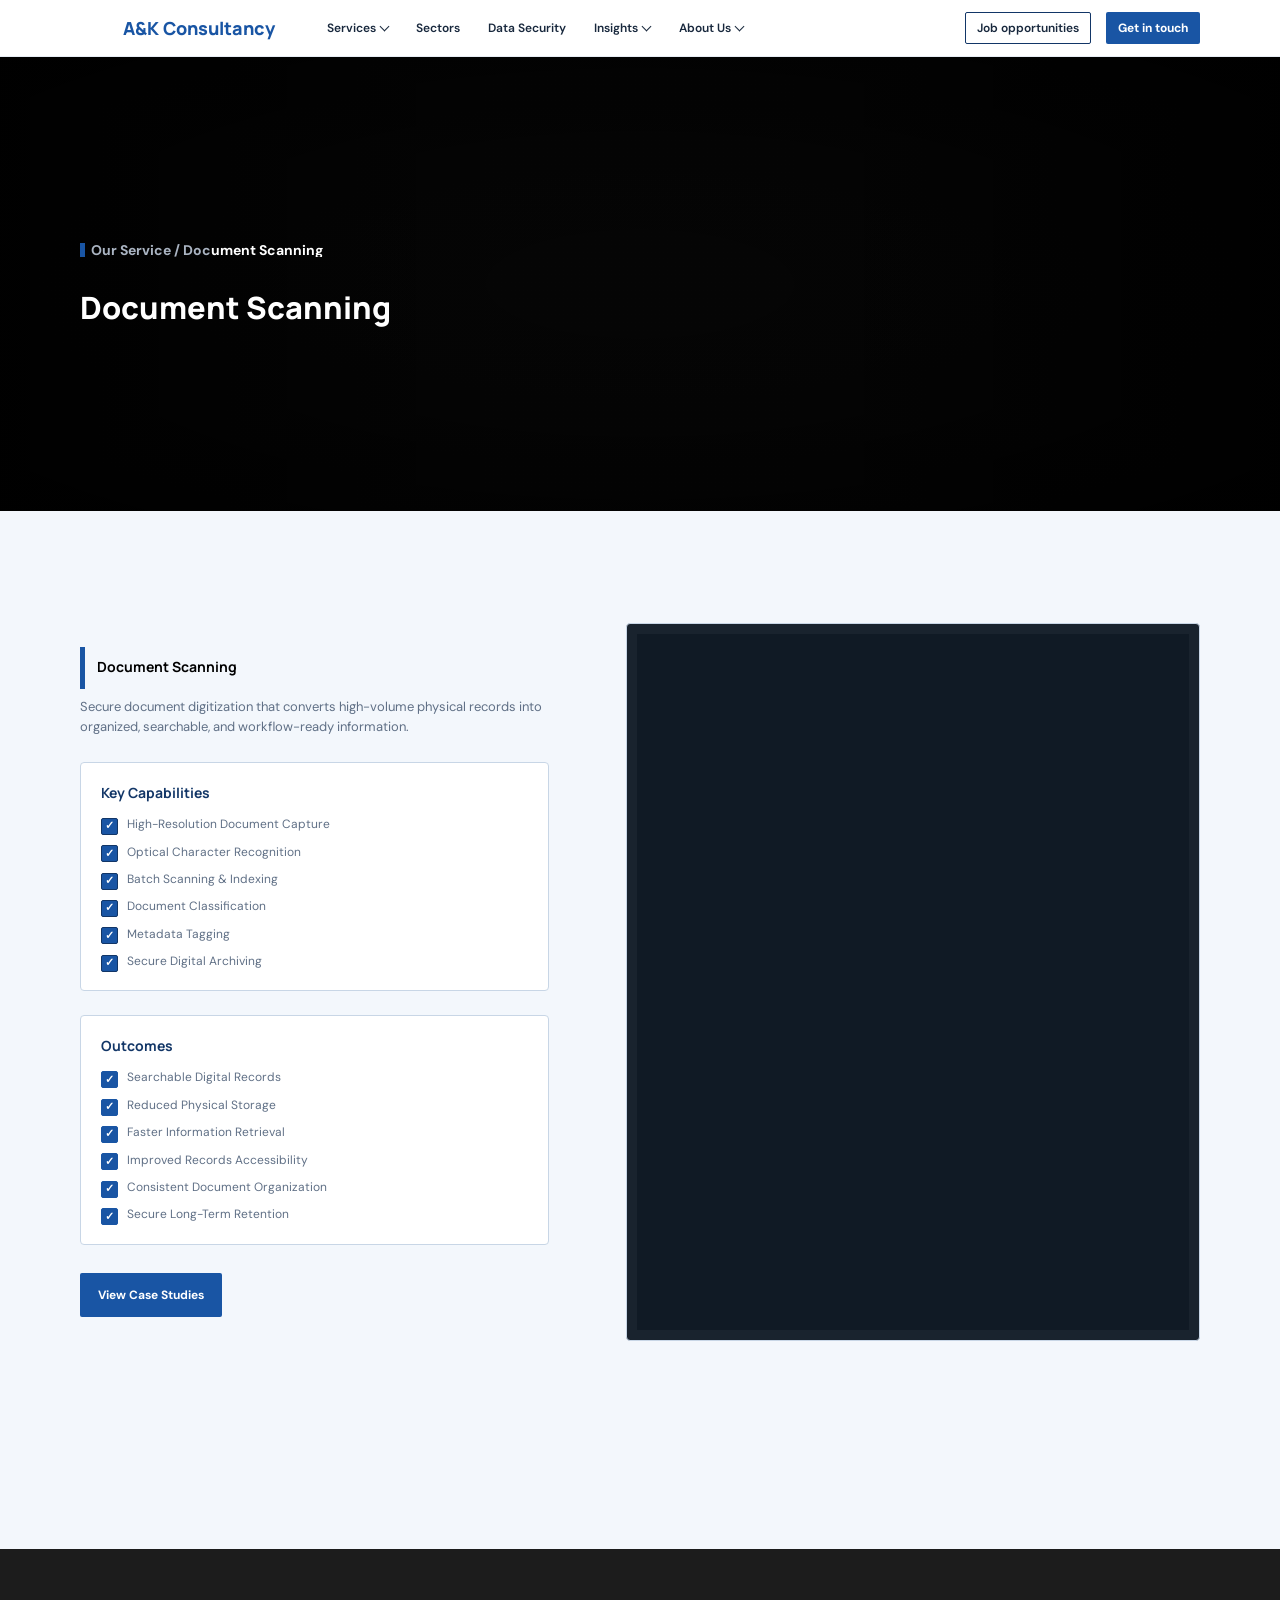
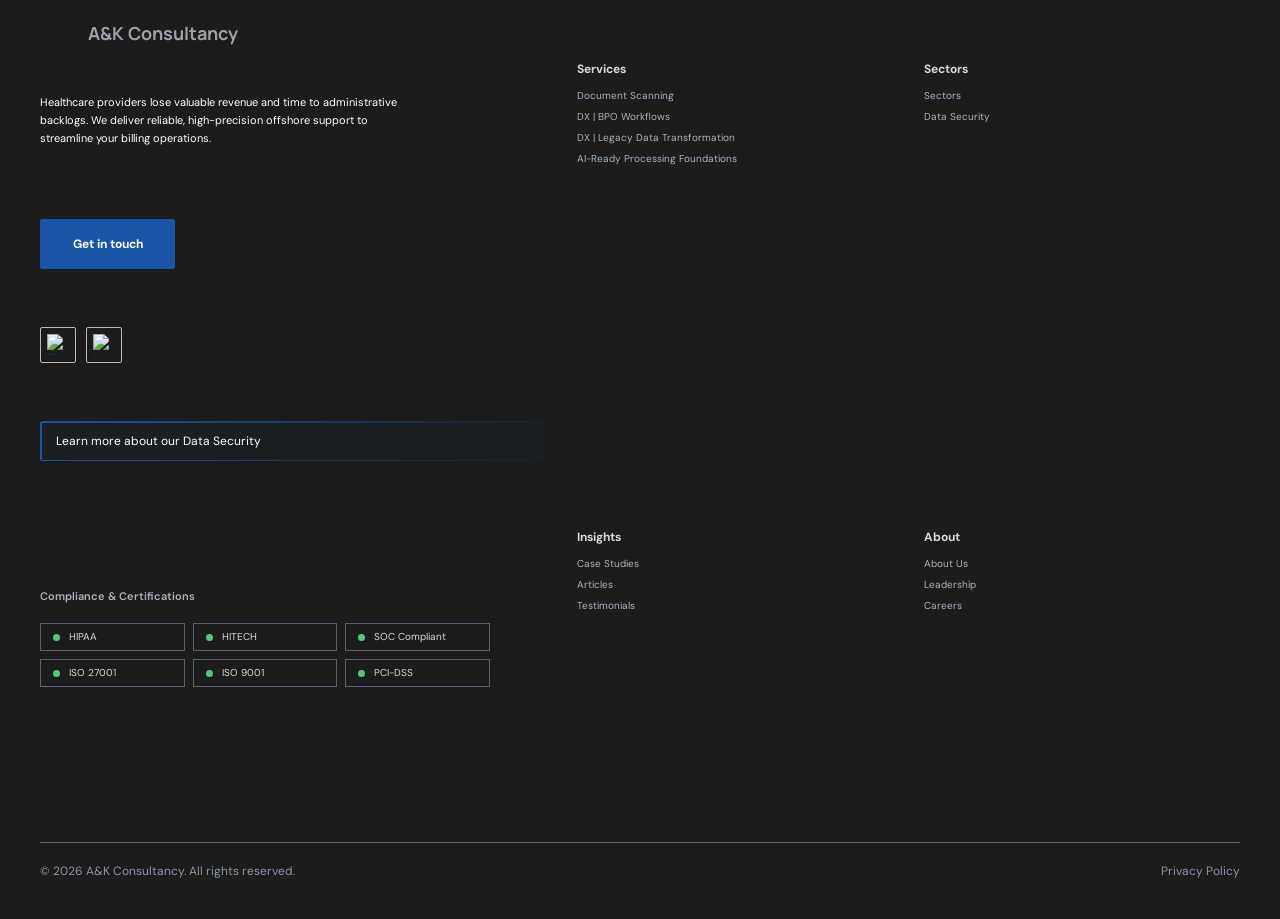
==== document-scanning.html @ 15b55e69 "Create dedicated service pages" ====
<!DOCTYPE html>
<html lang="en">
<head>
  <meta charset="UTF-8">
  <meta name="viewport" content="width=device-width, initial-scale=1.0">
  <meta name="description" content="Document Scanning services from A&K Consultancy">
  <title>Document Scanning | A&amp;K Consultancy</title>
  <link rel="stylesheet" href="style.css">
</head>
<body>
  <header class="site-header"><div class="header-inner"><div class="header-topline"><a class="brand" href="index.html" aria-label="A&K Consultancy home"><video class="brand-logo" autoplay muted loop playsinline preload="auto" aria-label="A&K Consultancy logo"><source src="https://raw.githubusercontent.com/brainrotcore803-netizen/sdfsdf/main/Green_arrow_logo_animation_202608241919.mp4" type="video/mp4"></video><span class="brand-name">A&amp;K Consultancy</span></a><button class="menu-toggle" type="button" aria-expanded="false" aria-controls="primary-navigation"><span></span><span></span><span></span><span class="sr-only">Open navigation menu</span></button><nav class="primary-navigation" id="primary-navigation" aria-label="Primary navigation"><ul class="navigation-list"><li class="navigation-item has-dropdown"><button class="navigation-link dropdown-toggle" type="button" aria-expanded="false">Services <span class="chevron" aria-hidden="true"></span></button><ul class="dropdown-menu"><li><a href="document-scanning.html">Document Scanning</a></li><li><a href="bpo-workflows.html">DX | BPO Workflows</a></li><li><a href="legacy-data-transformation.html">DX | Legacy Data Transformation</a></li><li><a href="ai-ready-processing.html">AI-Ready Processing Foundations</a></li></ul></li><li class="navigation-item"><a class="navigation-link" href="index.html#sectors">Sectors</a></li><li class="navigation-item"><a class="navigation-link" href="index.html#data-security">Data Security</a></li><li class="navigation-item has-dropdown"><button class="navigation-link dropdown-toggle" type="button" aria-expanded="false">Insights <span class="chevron" aria-hidden="true"></span></button><ul class="dropdown-menu"><li><a href="index.html#articles">Articles</a></li><li><a href="index.html#case-studies">Case Studies</a></li><li><a href="index.html#testimonials">Testimonials</a></li></ul></li><li class="navigation-item has-dropdown"><button class="navigation-link dropdown-toggle" type="button" aria-expanded="false">About Us <span class="chevron" aria-hidden="true"></span></button><ul class="dropdown-menu"><li><a href="index.html#about">About A&amp;K Consultancy</a></li><li><a href="index.html#culture">People &amp; Culture</a></li><li><a href="index.html#leadership">Leadership</a></li><li><a href="index.html#impact">Our Impact</a></li><li><a href="index.html#careers">Careers</a></li></ul></li></ul><div class="header-actions"><a class="job-link" href="index.html#job-opportunities">Job opportunities</a><a class="contact-link" href="index.html#get-in-touch">Get in touch</a></div></nav></div></div></header>
  <main class="services-page"><section class="services-hero" aria-labelledby="services-title"><div class="services-hero-video" aria-hidden="true"><video autoplay muted loop playsinline preload="auto"><source src="https://raw.githubusercontent.com/brainrotcore803-netizen/sdfsdf/main/Service%20Bars.mp4" type="video/mp4"></video></div><div class="services-hero-overlay" aria-hidden="true"></div><div class="services-hero-content"><p class="services-eyebrow">What we do</p><h1 id="services-title">Document Scanning</h1></div></section><section class="service-single" aria-labelledby="document-scanning-title"><article class="service-feature" id="document-scanning"><div class="service-item"><h2 id="document-scanning-title">Document Scanning</h2><p>Secure document digitization that converts high-volume physical records into organized, searchable, and workflow-ready information.</p><div class="service-detail-box"><h3>Key Capabilities</h3><ul class="service-checklist"><li>High-Resolution Document Capture</li><li>Optical Character Recognition</li><li>Batch Scanning &amp; Indexing</li><li>Document Classification</li><li>Metadata Tagging</li><li>Secure Digital Archiving</li></ul></div><div class="service-detail-box service-outcomes-box"><h3>Outcomes</h3><ul class="service-checklist"><li>Searchable Digital Records</li><li>Reduced Physical Storage</li><li>Faster Information Retrieval</li><li>Improved Records Accessibility</li><li>Consistent Document Organization</li><li>Secure Long-Term Retention</li></ul></div><a class="case-studies-button" href="index.html#case-studies">View Case Studies</a></div><div class="service-video-box" aria-label="Document Scanning video area"></div></article></section></main>
  <footer class="site-footer"><div class="footer-inner"><div class="header-content"><a class="footer-brand" href="index.html" aria-label="A&K Consultancy home"><video class="footer-logo" autoplay muted loop playsinline aria-label="A&K Consultancy logo"><source src="https://raw.githubusercontent.com/brainrotcore803-netizen/sdfsdf/main/Green_arrow_logo_animation_202608241919.mp4" type="video/mp4"></video><span>A&amp;K Consultancy</span></a><p class="header-description">Healthcare providers lose valuable revenue and time to administrative backlogs. We deliver reliable, high-precision offshore support to streamline your billing operations.</p><a class="header-cta" href="index.html#get-in-touch">Get in touch</a><div class="social-links" aria-label="Social media links"><a class="social-link" href="#facebook" aria-label="Facebook"><img src="https://raw.githubusercontent.com/brainrotcore803-netizen/sdfsdf/main/icons8-facebook.gif" alt="Facebook logo"></a><a class="social-link" href="#linkedin" aria-label="LinkedIn"><img src="https://raw.githubusercontent.com/brainrotcore803-netizen/sdfsdf/main/icons8-linkedin-48.gif" alt="LinkedIn logo"></a></div><a class="security-link" href="index.html#data-security">Learn more about our Data Security</a><div class="certifications"><p class="certifications-title">Compliance &amp; Certifications</p><div class="certification-grid"><div class="certification-item"><span class="certification-dot"></span>HIPAA</div><div class="certification-item"><span class="certification-dot"></span>HITECH</div><div class="certification-item"><span class="certification-dot"></span>SOC Compliant</div><div class="certification-item"><span class="certification-dot"></span>ISO 27001</div><div class="certification-item"><span class="certification-dot"></span>ISO 9001</div><div class="certification-item"><span class="certification-dot"></span>PCI-DSS</div></div></div><div class="header-bottomline"><span>&copy; 2026 A&amp;K Consultancy. All rights reserved.</span><a href="index.html#privacy">Privacy Policy</a></div></div><nav class="footer-services" aria-label="Footer services"><h2><a href="document-scanning.html">Services</a></h2><a href="document-scanning.html">Document Scanning</a><a href="bpo-workflows.html">DX | BPO Workflows</a><a href="legacy-data-transformation.html">DX | Legacy Data Transformation</a><a href="ai-ready-processing.html">AI-Ready Processing Foundations</a></nav><nav class="footer-sectors" aria-label="Footer sectors"><h2>Sectors</h2><a href="index.html#sectors">Sectors</a><a href="index.html#data-security">Data Security</a></nav><nav class="footer-insights" aria-label="Footer insights"><h2>Insights</h2><a href="index.html#case-studies">Case Studies</a><a href="index.html#articles">Articles</a><a href="index.html#testimonials">Testimonials</a></nav><nav class="footer-about" aria-label="Footer about us"><h2>About</h2><a href="index.html#about">About Us</a><a href="index.html#leadership">Leadership</a><a href="index.html#careers">Careers</a></nav></div></footer>
  <script src="script.js"></script>
</body>
</html>
---- style.css ----
@import url('https://fonts.googleapis.com/css2?family=DM+Sans:wght@400;500;600;700&family=Manrope:wght@600;700;800&display=swap');

:root {
  --black-hsl: 220, 24%, 9%;
  --navy: #123667;
  --blue: #1955a4;
  --ink: #18283d;
  --muted: #607086;
  --line: #e7edf4;
  --white: #ffffff;
  --soft-blue: #f3f7fc;
  --page-gutter: 80px;
}

* {
  box-sizing: border-box;
}

html,
body {
  margin: 0;
  min-height: 100%;
}

body {
  background: var(--white);
  color: var(--ink);
  font-family: 'DM Sans', sans-serif;
}

.site-header {
  width: 100%;
  border-bottom: 1px solid var(--line);
  background: rgba(255, 255, 255, 0.98);
}

.header-inner {
  display: flex;
  align-items: center;
  min-height: 56px;
  max-width: 1600px;
  margin: 0 auto;
  padding: 0 50px;
}

.brand {
  display: inline-flex;
  align-items: center;
  flex-shrink: 0;
  color: var(--navy);
  text-decoration: none;
}

.brand-logo {
  display: block;
  width: 40px;
  height: 40px;
  object-fit: cover;
  border-radius: 50%;
}

.brand-name {
  margin-left: 3px;
  color: var(--navy);
  font-family: 'Manrope', sans-serif;
  font-size: 18px;
  font-weight: 800;
  letter-spacing: 0;
  white-space: nowrap;
}

.primary-navigation {
  display: flex;
  align-items: center;
  justify-content: flex-start;
  flex: 1;
  min-width: 0;
  margin-left: 32px;
}

.navigation-list {
  display: flex;
  align-items: center;
  gap: clamp(28px, 2.2vw, 36px);
  margin: 0;
  padding: 0;
  list-style: none;
}

.navigation-item {
  position: relative;
}

.navigation-link,
.dropdown-toggle,
.job-link {
  color: var(--ink);
  font-family: 'DM Sans', sans-serif;
  font-size: 11px;
  font-weight: 600;
  white-space: nowrap;
}

.navigation-link,
.dropdown-toggle {
  display: inline-flex;
  align-items: center;
  gap: 5px;
  min-height: 32px;
  margin: 0 -8px;
  padding: 0 8px;
  border: 0;
  border-radius: 2px;
  background: transparent;
  text-decoration: none;
  cursor: pointer;
  transition: color 160ms ease, background-color 160ms ease;
}

.navigation-link:hover,
.navigation-link:focus-visible,
.dropdown-toggle:hover,
.dropdown-toggle:focus-visible,
.job-link:hover,
.job-link:focus-visible {
  color: var(--blue);
}

.navigation-link:hover,
.navigation-link:focus-visible,
.dropdown-toggle:hover,
.dropdown-toggle:focus-visible {
  background-color: rgba(25, 85, 164, 0.08);
}

.chevron {
  width: 7px;
  height: 7px;
  margin-top: -4px;
  border-right: 1.5px solid currentColor;
  border-bottom: 1.5px solid currentColor;
  transform: rotate(45deg);
  transition: transform 160ms ease;
}

.has-dropdown:hover .chevron,
.has-dropdown:focus-within .chevron,
.has-dropdown.is-open .chevron {
  transform: translateY(3px) rotate(225deg);
}

.dropdown-menu {
  position: absolute;
  z-index: 10;
  top: calc(100% - 1px);
  left: -20px;
  display: grid;
  min-width: 224px;
  margin: 0;
  padding: 10px;
  border: 1px solid var(--line);
  border-radius: 4px;
  background: var(--white);
  box-shadow: 0 16px 30px rgba(18, 54, 103, 0.12);
  list-style: none;
  opacity: 0;
  pointer-events: none;
  transform: translateY(7px);
  transition: opacity 160ms ease, transform 160ms ease;
}

.has-dropdown:hover .dropdown-menu,
.has-dropdown:focus-within .dropdown-menu,
.has-dropdown.is-open .dropdown-menu {
  opacity: 1;
  pointer-events: auto;
  transform: translateY(0);
}

.dropdown-menu a {
  display: block;
  padding: 7px 10px;
  border-radius: 2px;
  color: var(--ink);
  font-size: 12px;
  text-decoration: none;
  white-space: nowrap;
}

.dropdown-menu a:hover,
.dropdown-menu a:focus-visible {
  background: var(--soft-blue);
  color: var(--blue);
  outline: none;
}

.header-actions {
  display: flex;
  align-items: center;
  gap: 15px;
  margin-left: 18px;
}

.job-link {
  display: inline-flex;
  align-items: center;
  min-height: 32px;
  padding: 0 11px;
  border: 1px solid var(--navy);
  border-radius: 2px;
  color: var(--navy);
  text-decoration: none;
}

.contact-link {
  display: inline-flex;
  align-items: center;
  min-height: 32px;
  padding: 0 12px;
  border-radius: 2px;
  background: var(--blue);
  color: var(--white);
  font-size: 11px;
  font-weight: 700;
  text-decoration: none;
  white-space: nowrap;
  transition: background 160ms ease, transform 160ms ease;
}

.contact-link:hover,
.contact-link:focus-visible {
  background: var(--navy);
  transform: translateY(-1px);
}

.menu-toggle {
  display: none;
  width: 44px;
  height: 44px;
  padding: 11px;
  border: 1px solid var(--line);
  border-radius: 2px;
  background: var(--white);
  cursor: pointer;
}

.menu-toggle span:not(.sr-only) {
  display: block;
  height: 2px;
  margin: 4px 0;
  background: var(--navy);
}

.sr-only {
  position: absolute;
  width: 1px;
  height: 1px;
  padding: 0;
  overflow: hidden;
  clip: rect(0, 0, 0, 0);
  white-space: nowrap;
  border: 0;
}

@media (max-width: 1240px) {
  .header-inner {
    padding: 0 40px;
  }

  .primary-navigation {
    margin-left: 28px;
  }

  .navigation-list {
    gap: 18px;
  }

  .header-actions {
    gap: 15px;
    margin-left: 14px;
  }
}

@media (max-width: 1030px) {
  .header-inner {
    min-height: 48px;
    padding: 0 24px;
  }

  .brand-logo {
    width: 32px;
    height: 32px;
  }

  .primary-navigation {
    position: absolute;
    top: 48px;
    right: 24px;
    left: 24px;
    display: none;
    align-items: stretch;
    margin-left: 0;
    padding: 13px 18px 20px;
    border: 1px solid var(--line);
    background: var(--white);
    box-shadow: 0 16px 30px rgba(18, 54, 103, 0.12);
  }

  .primary-navigation.is-open {
    display: block;
  }

  .navigation-list,
  .header-actions {
    display: grid;
    gap: 0;
  }

  .navigation-link,
  .dropdown-toggle {
    justify-content: space-between;
    width: 100%;
    min-height: 48px;
    border-bottom: 1px solid var(--line);
  }

  .dropdown-menu {
    position: static;
    display: none;
    min-width: 0;
    padding: 4px 0 7px 14px;
    border: 0;
    box-shadow: none;
    opacity: 1;
    transform: none;
  }

  .has-dropdown.is-open .dropdown-menu {
    display: grid;
  }

  .dropdown-menu a {
    padding: 8px 12px;
  }

  .header-actions {
    align-items: stretch;
    margin: 11px 0 0;
  }

  .job-link,
  .contact-link {
    justify-content: center;
    min-height: 48px;
  }

  .job-link {
    border-bottom: 1px solid var(--line);
  }

  .menu-toggle {
    display: block;
    margin-left: auto;
  }
}

@media (max-width: 480px) {
  .header-inner {
    padding: 0 16px;
  }

  .brand-name {
    font-size: 14px;
  }

  .primary-navigation {
    right: 16px;
    left: 16px;
  }
}

/* Dark company header */
.site-header {
  border-bottom: 0;
  background: hsla(var(--black-hsl), 1);
  color: var(--white);
}

.header-inner {
  display: block;
  max-width: none;
  padding: clamp(24px, 5vw, 80px);
}

.header-topline {
  display: flex;
  align-items: center;
  min-height: 56px;
  min-width: 0;
}

.brand-logo {
  width: 40px;
  height: 40px;
  border-radius: 4px;
  filter: brightness(0) invert(1);
}

.brand-name {
  color: #b9c1cd;
  font-size: 20px;
}

.primary-navigation {
  margin-left: 42px;
}

.navigation-link,
.dropdown-toggle,
.job-link {
  color: #aab4c2;
}

.navigation-link:hover,
.navigation-link:focus-visible,
.dropdown-toggle:hover,
.dropdown-toggle:focus-visible,
.job-link:hover,
.job-link:focus-visible {
  color: var(--white);
}

.navigation-link:hover,
.navigation-link:focus-visible,
.dropdown-toggle:hover,
.dropdown-toggle:focus-visible {
  background-color: rgba(25, 85, 164, 0.22);
}

.dropdown-menu {
  border-color: #303945;
  background: #171e29;
  box-shadow: 0 16px 30px rgba(0, 0, 0, 0.25);
}

.dropdown-menu a {
  color: #b9c1cd;
}

.dropdown-menu a:hover,
.dropdown-menu a:focus-visible {
  background: #222d3b;
  color: var(--white);
}

.job-link {
  border-color: #687485;
}

.header-content {
  max-width: 720px;
  margin-top: 72px;
}

.header-description {
  max-width: 360px;
  margin: 0;
  color: #aab4c2;
  font-size: 11px;
  line-height: 1.65;
}

.footer-brand {
  display: inline-flex;
  align-items: center;
  gap: 8px;
  margin-bottom: 40px;
  color: #b9c1cd;
  font-family: 'Manrope', sans-serif;
  font-size: 18px;
  font-weight: 700;
  text-decoration: none;
}

.footer-logo {
  width: 40px;
  height: 40px;
  border-radius: 50%;
  object-fit: cover;
}

.header-cta {
  display: flex;
  align-items: center;
  justify-content: center;
  width: 135px;
  min-height: 50px;
  margin-top: 72px;
  border-radius: 2px;
  background: var(--blue);
  color: var(--white);
  font-size: 12px;
  font-weight: 700;
  text-decoration: none;
  transition: background 160ms ease, transform 160ms ease;
}

.header-cta:hover,
.header-cta:focus-visible {
  background: #2868bc;
  transform: translateY(-1px);
}

.social-links {
  display: flex;
  gap: 10px;
  margin-top: 58px;
}

.social-link {
  display: inline-flex;
  align-items: center;
  justify-content: center;
  width: 36px;
  height: 36px;
  border: 1px solid rgba(255, 255, 255, 0.7);
  border-radius: 2px;
  background: transparent;
  color: #17253a;
  font-family: Arial, sans-serif;
  font-size: 17px;
  font-weight: 700;
  text-decoration: none;
}

.social-link img {
  display: block;
  width: 22px;
  height: 22px;
  object-fit: contain;
}

.security-link {
  position: relative;
  display: flex;
  align-items: center;
  width: 620px;
  max-width: 100%;
  min-height: 40px;
  margin-top: 58px;
  padding: 0 16px;
  color: var(--white);
  font-size: 12px;
  text-decoration: none;
}

.security-link::before {
  position: absolute;
  z-index: 0;
  inset: 0;
  padding: 1.5px;
  border-radius: 2px;
  background: linear-gradient(90deg, rgba(25, 85, 164, 1), rgba(25, 85, 164, 0.04));
  content: '';
  mask: linear-gradient(#000 0 0) content-box, linear-gradient(#000 0 0);
  mask-composite: exclude;
}

.security-link {
  isolation: isolate;
}

.security-link::after {
  position: absolute;
  z-index: -1;
  inset: 0;
  border-radius: 2px;
  background: rgba(25, 85, 164, 0.06);
  content: '';
}

.certifications {
  margin-top: 128px;
}

.certifications-title {
  margin: 0 0 20px;
  color: #aab4c2;
  font-size: 11px;
  font-weight: 600;
}

.certification-grid {
  display: grid;
  grid-template-columns: repeat(3, minmax(0, 1fr));
  gap: 8px;
  width: 450px;
  max-width: 100%;
}

.certification-item {
  display: flex;
  align-items: center;
  min-height: 28px;
  padding: 3px 12px;
  border: 1.5px solid #586371;
  color: #d4dae2;
  font-size: 10px;
  line-height: 1.25;
  white-space: nowrap;
}

.certification-dot {
  flex: 0 0 7px;
  width: 7px;
  height: 7px;
  margin-right: 9px;
  border-radius: 50%;
  background: #55c878;
}

.header-bottomline {
  display: flex;
  justify-content: space-between;
  gap: 20px;
  width: calc(100vw - 160px);
  max-width: none;
  margin-top: 155px;
  padding-top: 20px;
  border-top: 1px solid #586371;
  color: #8c97a6;
  font-size: 12px;
}

.header-bottomline a {
  color: inherit;
  text-decoration: none;
}

.header-bottomline a:hover,
.header-bottomline a:focus-visible {
  color: var(--white);
}

.menu-toggle {
  border-color: #586371;
  background: transparent;
}

.menu-toggle span:not(.sr-only) {
  background: var(--white);
}

@media (max-width: 1030px) {
  .header-inner {
    padding: 32px 24px;
  }

  .header-topline {
    min-height: 48px;
  }

  .primary-navigation {
    top: 80px;
    right: 24px;
    left: 24px;
    margin-left: 0;
    border-color: #303945;
    background: #171e29;
  }

  .header-content {
    margin-top: 48px;
  }

  .certification-grid {
    grid-template-columns: repeat(2, minmax(0, 1fr));
  }
}

@media (max-width: 560px) {
  .header-inner {
    padding: 24px 16px;
  }

  .primary-navigation {
    top: 72px;
    right: 16px;
    left: 16px;
  }

  .header-content,
  .header-description,
  .security-link,
  .header-bottomline {
    max-width: 100%;
  }

  .header-cta {
    width: 100%;
  }

  .certification-grid {
    width: 100%;
  }

  .certification-grid {
    grid-template-columns: 1fr;
  }

  .certification-item {
    white-space: normal;
  }

  .header-bottomline {
    flex-direction: column;
    gap: 8px;
  }
}

/* Restore the light navigation header and keep the company block as the footer. */
.site-header {
  border-bottom: 1px solid var(--line);
  background: var(--white);
  color: var(--ink);
}

.site-header .header-inner {
  display: flex;
  min-height: 56px;
  max-width: 1600px;
  padding: 0 var(--page-gutter);
}

.site-header .header-topline {
  display: flex;
  align-items: center;
  width: 100%;
  min-height: 56px;
}

.site-header .brand-logo {
  width: 40px;
  height: 40px;
  border-radius: 50%;
  filter: none;
}

.site-header .brand-name {
  color: var(--navy);
  font-size: 18px;
}

.site-header .primary-navigation {
  margin-left: 52px;
}

.site-header .navigation-link,
.site-header .dropdown-toggle,
.site-header .job-link,
.site-header .contact-link {
  font-size: 12px;
}

.site-header .header-actions {
  margin-left: auto;
}

.site-header .navigation-link,
.site-header .dropdown-toggle,
.site-header .job-link {
  color: var(--ink);
}

.site-header .navigation-link:hover,
.site-header .navigation-link:focus-visible,
.site-header .dropdown-toggle:hover,
.site-header .dropdown-toggle:focus-visible,
.site-header .job-link:hover,
.site-header .job-link:focus-visible {
  color: var(--blue);
}

.site-header .navigation-link:hover,
.site-header .navigation-link:focus-visible,
.site-header .dropdown-toggle:hover,
.site-header .dropdown-toggle:focus-visible {
  background-color: rgba(25, 85, 164, 0.08);
}

.site-header .dropdown-menu {
  border-color: var(--line);
  background: var(--white);
  box-shadow: 0 16px 30px rgba(18, 54, 103, 0.12);
}

.site-header .dropdown-menu a {
  color: var(--ink);
}

.site-header .dropdown-menu a:hover,
.site-header .dropdown-menu a:focus-visible {
  background: var(--soft-blue);
  color: var(--blue);
}

.site-header .job-link {
  border-color: var(--navy);
}

.site-header .menu-toggle {
  border-color: var(--line);
  background: var(--white);
}

.site-header .menu-toggle span:not(.sr-only) {
  background: var(--navy);
}

.hero {
  position: relative;
  isolation: isolate;
  display: flex;
  align-items: center;
  min-height: min(740px, calc(100svh - 156px));
  overflow: hidden;
  background: #101a25;
  color: var(--white);
}

.hero-video,
.hero-video::after,
.hero-overlay {
  position: absolute;
  inset: 0;
}

.hero-video {
  z-index: -3;
  overflow: hidden;
  background: #101a25;
}

.hero-video video {
  position: absolute;
  top: 50%;
  left: 50%;
  width: max(100%, 1200px);
  height: max(100%, 675px);
  border: 0;
  object-fit: cover;
  transform: translate(-50%, -50%) scale(1.12);
  pointer-events: none;
}

.hero-video::after {
  z-index: 1;
  background: rgba(7, 20, 34, 0.3);
  content: '';
}

.hero-video::before {
  position: absolute;
  z-index: 2;
  right: 0;
  bottom: 0;
  left: 0;
  height: 72px;
  background: rgba(16, 26, 37, 0.55);
  backdrop-filter: blur(14px);
  content: '';
}

.hero-badges {
  position: absolute;
  z-index: 3;
  right: 0;
  bottom: 0;
  left: 0;
  display: flex;
  flex-wrap: wrap;
  justify-content: flex-start;
  align-content: center;
  gap: 15px;
  min-height: 72px;
  padding: 12px 24px 12px 80px;
  background: rgba(16, 26, 37, 0.55);
  backdrop-filter: blur(14px);
}

.hero-badge {
  display: inline-flex;
  align-items: center;
  flex: 0 0 auto;
  justify-content: center;
  min-height: 32px;
  padding: 5px 12px;
  border: 1.5px solid #586371;
  color: #d4dae2;
  font-size: 12px;
  line-height: 1.25;
  text-align: left;
  white-space: normal;
}

.hero-badge .certification-dot {
  flex: 0 0 7px;
  width: 7px;
  height: 7px;
  margin-right: 9px;
  border-radius: 50%;
  background: #55c878;
}

.hero-overlay {
  z-index: -1;
  background: linear-gradient(90deg, rgba(0, 0, 0, 0.68) 0%, rgba(0, 0, 0, 0.42) 34%, rgba(0, 0, 0, 0.08) 68%, transparent 100%);
}

.hero-content {
  position: relative;
  z-index: 2;
  width: min(620px, 40%);
  margin-left: 80px;
  padding: 72px 32px 72px 0;
  transform: translateY(-32px);
}

.hero-eyebrow {
  margin: 0 0 34px;
  color: #dce8f5;
  font-size: 11px;
  font-weight: 600;
  letter-spacing: 0;
}

.hero h1 {
  max-width: 620px;
  margin: 0;
  color: var(--white);
  font-family: 'Manrope', sans-serif;
  font-size: clamp(26px, 2.4vw, 40px);
  font-weight: 800;
  line-height: 1.1;
  letter-spacing: 0;
}

.hero-actions {
  display: flex;
  flex-wrap: wrap;
  gap: 20px;
  margin-top: 54px;
}

.hero-button {
  display: inline-flex;
  align-items: center;
  justify-content: center;
  min-height: 48px;
  padding: 0 20px;
  border: 1px solid transparent;
  border-radius: 2px;
  font-size: 12px;
  font-weight: 700;
  text-decoration: none;
  transition: background 160ms ease, color 160ms ease, transform 160ms ease;
}

.hero-button:hover,
.hero-button:focus-visible {
  transform: translateY(-1px);
}

.hero-button-primary {
  background: var(--blue);
  color: var(--white);
}

.hero-button-primary:hover,
.hero-button-primary:focus-visible {
  background: #2868bc;
}

.hero-button-secondary {
  background: #cfe4ff;
  color: var(--blue);
}

.hero-button-secondary:hover,
.hero-button-secondary:focus-visible {
  background: var(--white);
}

.services-page {
  min-height: 720px;
  padding: 0 0.7cm 120px;
  background: #f3f7fc;
}

.services-hero {
  position: relative;
  isolation: isolate;
  display: flex;
  align-items: center;
  width: calc(100% + 1.4cm);
  height: 12cm;
  min-height: 12cm;
  margin-left: -0.7cm;
  overflow: hidden;
  background: #101010;
  color: var(--white);
}

.services-hero-video,
.services-hero-video::after,
.services-hero-overlay {
  position: absolute;
  inset: 0;
}

.services-hero-video {
  z-index: -3;
  overflow: hidden;
  background: #101010;
}

.services-hero-video video {
  position: absolute;
  top: 50%;
  left: 50%;
  width: max(100%, 1200px);
  height: max(100%, 675px);
  object-fit: cover;
  transform: translate(-50%, -50%) scale(1.5);
  pointer-events: none;
}

.services-hero-video::after {
  z-index: 1;
  background: rgba(0, 0, 0, 0.54);
  content: '';
}

.services-hero-overlay {
  z-index: -1;
  background: radial-gradient(ellipse at center, rgba(0, 0, 0, 0.04) 0%, rgba(0, 0, 0, 0.16) 34%, rgba(0, 0, 0, 0.55) 72%, rgba(0, 0, 0, 0.88) 100%), linear-gradient(90deg, rgba(0, 0, 0, 0.82) 0%, rgba(0, 0, 0, 0.28) 38%, rgba(0, 0, 0, 0.28) 62%, rgba(0, 0, 0, 0.82) 100%);
}

.services-hero-content {
  position: relative;
  z-index: 2;
  width: min(620px, 55%);
  padding: 72px var(--page-gutter);
}

.services-intro {
  max-width: 760px;
  margin: 0 auto 64px;
  text-align: center;
}

.services-eyebrow {
  margin: 0 0 16px;
  color: var(--blue);
  font-size: 12px;
  font-weight: 700;
  text-transform: uppercase;
}

.services-hero .services-eyebrow {
  margin-bottom: 34px;
  display: flex;
  align-items: center;
  color: #aab4c2;
  font-size: 0;
  line-height: 1;
  text-transform: none;
}

.services-hero .services-eyebrow::before {
  display: inline-block;
  flex: 0 0 5px;
  width: 5px;
  height: 14px;
  margin-right: 6px;
  background: var(--blue);
  content: '';
}

.services-hero .services-eyebrow::after {
  color: transparent;
  font-size: 14px;
  font-weight: 700;
  content: 'Our Service /';
  background: linear-gradient(90deg, #aab4c2 0 12ch, var(--white) 12ch 100%);
  background-clip: text;
  -webkit-background-clip: text;
}

body:has(#document-scanning) .services-hero .services-eyebrow::after {
  content: 'Our Service / Document Scanning';
}

body:has(#bpo-workflows) .services-hero .services-eyebrow::after {
  content: 'Our Service / DX | BPO Workflows';
}

body:has(#legacy-data-transformation) .services-hero .services-eyebrow::after {
  content: 'Our Service / DX | Legacy Data Transformation';
}

body:has(#ai-ready-processing) .services-hero .services-eyebrow::after {
  content: 'Our Service / AI-Ready Processing Foundations';
}

.services-hero h1 {
  max-width: 620px;
  margin: 0;
  color: var(--white);
  font-family: 'Manrope', sans-serif;
  font-size: clamp(26px, 2.4vw, 40px);
  font-weight: 800;
  line-height: 1.1;
}

.services-intro h1 {
  margin: 0;
  color: var(--navy);
  font-family: 'Manrope', sans-serif;
  font-size: clamp(32px, 4vw, 54px);
  line-height: 1.08;
}

.services-lead {
  max-width: 620px;
  margin: 24px auto 0;
  color: var(--muted);
  font-size: 16px;
  line-height: 1.65;
}

.services-showcase {
  display: block;
  max-width: 1280px;
  margin: 0 auto;
  padding: 112px 0 24px;
}

.service-single {
  width: 100%;
  max-width: none;
  margin: 0;
  padding: 112px max(0px, calc(var(--page-gutter) - 0.7cm)) 24px;
}

.service-feature-list {
  display: grid;
  gap: 64px;
}

.service-feature {
  display: grid;
  grid-template-columns: minmax(0, 0.9fr) minmax(420px, 1.1fr);
  gap: clamp(32px, 6vw, 96px);
  align-items: stretch;
  padding-bottom: 64px;
}

.service-item {
  padding: 24px 0;
}

.service-item h2 {
  margin: 0 0 8px;
  color: var(--navy);
  font-family: 'Manrope', sans-serif;
  font-size: 20px;
}

body:has(#document-scanning) .service-feature .service-item {
  border-top-color: var(--blue);
}

body:has(#document-scanning) .service-item h2 {
  color: #000000;
  font-size: 14px;
}

body:has(#document-scanning) .service-item h2::before {
  display: inline-block;
  width: 5px;
  height: 42px;
  margin: 0 12px 0 0;
  vertical-align: middle;
  background: var(--blue);
  content: '';
}

.service-item p {
  margin: 0;
  color: var(--muted);
  font-size: 13px;
  line-height: 1.6;
}

.service-detail-box {
  margin-top: 24px;
  padding: 20px;
  border: 1px solid #c8d6e6;
  border-radius: 4px;
  background: var(--white);
}

.service-detail-box h3 {
  margin: 0 0 14px;
  color: var(--navy);
  font-family: 'Manrope', sans-serif;
  font-size: 14px;
}

.service-outcomes-box {
  border-color: #c8d6e6;
  background: var(--white);
}

.service-checklist {
  display: grid;
  gap: 10px;
  margin: 0;
  padding: 0;
  list-style: none;
}

.service-checklist li {
  position: relative;
  padding-left: 26px;
  color: var(--muted);
  font-size: 12px;
  line-height: 1.45;
}

.service-checklist li::before {
  position: absolute;
  top: 0.15em;
  left: 0;
  display: inline-flex;
  align-items: center;
  justify-content: center;
  width: 15px;
  height: 15px;
  border: 1px solid #123667;
  border-radius: 2px;
  background: #1955a4;
  color: #FFFFFF;
  content: '\2713';
  font-size: 11px;
  font-weight: 700;
}

.service-outcomes-box .service-checklist li::before {
  border-color: var(--blue);
  background: var(--blue);
  color: var(--white);
}

.service-video-box {
  min-height: 100%;
  border: 1px solid #c8d6e6;
  border-radius: 4px;
  background: #101a25;
  box-shadow: inset 0 0 0 10px rgba(255, 255, 255, 0.04);
}

.case-studies-button {
  display: inline-flex;
  align-items: center;
  justify-content: center;
  min-height: 44px;
  margin-top: 28px;
  padding: 0 18px;
  border-radius: 2px;
  background: var(--blue);
  color: var(--white);
  font-size: 12px;
  font-weight: 700;
  text-decoration: none;
}

.case-studies-button:hover,
.case-studies-button:focus-visible {
  background: var(--navy);
}

.services-divider {
  display: none;
}

.site-footer {
  background: #1c1c1c;
  color: var(--white);
}

.site-header .brand-name,
.site-footer .footer-brand {
  color: #9ca3ad;
}

.site-header .brand-name {
  color: var(--blue);
}

.site-footer .header-description {
  color: var(--white);
}

.footer-inner {
  display: grid;
  grid-template-columns: minmax(280px, 2fr) repeat(4, minmax(0, 1fr));
  gap: 48px;
  max-width: none;
  padding: 80px 80px 40px;
}

.site-footer .header-content {
  grid-column: span 1;
  max-width: none;
  margin-top: 0;
}

.footer-services {
  width: auto;
  display: flex;
  flex-direction: column;
  gap: 8px;
  margin-top: 0;
  color: #aab4c2;
  font-size: 10px;
}

.footer-services h2 {
  margin: 0 0 4px;
  color: #d4dae2;
  font-size: 12px;
  font-weight: 700;
}

.footer-services a {
  color: inherit;
  text-decoration: none;
}

.footer-services a:hover,
.footer-services a:focus-visible {
  color: var(--white);
}

.footer-sectors {
  display: flex;
  flex-direction: column;
  gap: 8px;
  width: auto;
  margin-top: 0;
  color: #aab4c2;
  font-size: 10px;
}

.footer-sectors h2 {
  margin: 0 0 4px;
  color: #d4dae2;
  font-size: 12px;
  font-weight: 700;
}

.footer-sectors a {
  color: inherit;
  text-decoration: none;
}

.footer-sectors a:hover,
.footer-sectors a:focus-visible {
  color: var(--white);
}

.footer-insights {
  display: flex;
  flex-direction: column;
  gap: 8px;
  width: auto;
  margin-top: 0;
  color: #aab4c2;
  font-size: 10px;
}

.footer-insights h2 {
  margin: 0 0 4px;
  color: #d4dae2;
  font-size: 12px;
  font-weight: 700;
}

.footer-insights a {
  color: inherit;
  text-decoration: none;
}

.footer-insights a:hover,
.footer-insights a:focus-visible {
  color: var(--white);
}

.footer-about {
  display: flex;
  flex-direction: column;
  gap: 8px;
  width: auto;
  margin-top: 0;
  color: #aab4c2;
  font-size: 10px;
}

.footer-about h2 {
  margin: 0 0 4px;
  color: #d4dae2;
  font-size: 12px;
  font-weight: 700;
}

.footer-about a {
  color: inherit;
  text-decoration: none;
}

.footer-about a:hover,
.footer-about a:focus-visible {
  color: var(--white);
}

@media (max-width: 1300px) {
  .footer-inner {
    display: grid;
    grid-template-columns: minmax(260px, 1.6fr) repeat(2, minmax(150px, 1fr));
    column-gap: 32px;
    padding: 64px 40px 40px;
  }

  .site-footer .header-content {
    grid-row: span 2;
  }

  .header-bottomline {
    width: calc(100vw - 80px);
  }

  .footer-services,
  .footer-sectors,
  .footer-insights,
  .footer-about {
    margin-top: 48px;
  }
}

@media (max-width: 1030px) {
  :root {
    --page-gutter: 24px;
  }

  .site-header .header-inner {
    min-height: 48px;
    padding: 0 24px;
  }

  .site-header .header-topline {
    min-height: 48px;
  }

  .site-header .primary-navigation {
    top: 48px;
    right: 24px;
    left: 24px;
    margin-left: 0;
    border-color: var(--line);
    background: var(--white);
  }

  .site-header .header-actions {
    margin-left: 0;
  }

  .hero {
    min-height: 620px;
  }

  .hero-content {
    width: min(62%, 570px);
    margin-left: 24px;
  }

  .hero-overlay {
    background: linear-gradient(90deg, rgba(0, 0, 0, 0.68) 0%, rgba(0, 0, 0, 0.42) 44%, rgba(0, 0, 0, 0.08) 78%, transparent 100%);
  }

  .services-page {
    padding-bottom: 96px;
  }

  .services-hero-content {
    width: min(62%, 570px);
  }

  .service-feature {
    grid-template-columns: 1fr;
    gap: 48px;
    padding-bottom: 48px;

  .service-single {
    padding-top: 64px;
  }
  }

  .service-video-box {
    min-height: 480px;
  }

  .hero-video::before,
  .hero-badges {
    min-height: 108px;
    height: auto;
  }

  .site-footer .footer-inner {
    grid-template-columns: minmax(0, 1fr) minmax(180px, 0.65fr);
    padding: 48px 24px;
  }

  .site-footer .header-content {
    grid-column: 1 / -1;
    grid-row: auto;
  }

  .header-bottomline {
    width: calc(100vw - 48px);
  }

  .footer-services {
    margin-top: 72px;
  }

  .footer-sectors {
    margin-top: 48px;
  }

  .footer-insights {
    margin-top: 48px;
  }

  .footer-about {
    margin-top: 48px;
  }
}

@media (max-width: 560px) {
  :root {
    --page-gutter: 16px;
  }

  .site-header .header-inner {
    padding: 0 16px;
  }

  .site-header .primary-navigation {
    top: 48px;
    right: 16px;
    left: 16px;
  }

  .hero {
    min-height: 620px;
    align-items: flex-end;
  }

  .hero-video video {
    height: 100%;
    min-height: 620px;
  }

  .hero-overlay {
    background: linear-gradient(0deg, rgba(0, 0, 0, 0.68) 0%, rgba(0, 0, 0, 0.36) 46%, rgba(0, 0, 0, 0.08) 78%, transparent 100%);
  }

  .services-page {
    min-height: 0;
    padding-bottom: 72px;
  }

  .services-hero {
    height: 12cm;
    min-height: 12cm;
  }

  .services-hero-content {
    width: 100%;
    align-self: flex-end;
    padding: 48px 0 64px;
  }

  .services-hero h1 {
    font-size: clamp(27px, 7vw, 36px);
  }

  .services-hero-overlay {
    background: radial-gradient(ellipse at center, transparent 16%, rgba(0, 0, 0, 0.3) 56%, rgba(0, 0, 0, 0.84) 100%), linear-gradient(0deg, rgba(0, 0, 0, 0.76) 0%, rgba(0, 0, 0, 0.3) 54%, rgba(0, 0, 0, 0.62) 100%);
  }

  .services-intro {
    margin-bottom: 40px;
  }

  .services-lead {
    font-size: 14px;
  }

  .service-feature {
    gap: 36px;
    padding-bottom: 36px;
  }

  .service-video-box {
    min-height: 320px;
  }

  .hero-video::before {
    height: auto;
  }

  .hero-badges {
    min-height: 176px;
    padding: 16px 24px 16px 16px;
  }

  .hero-content {
    width: 100%;
    margin-left: 16px;
    padding: 48px 16px 64px 0;
  }

  .hero h1 {
    font-size: clamp(27px, 7vw, 36px);
  }

  .hero-actions {
    margin-top: 54px;
  }

  .hero-button {
    flex: 1 1 160px;
  }

  .site-footer .footer-inner {
    display: block;
    padding: 40px 16px 20px;
  }

  .header-bottomline {
    width: calc(100vw - 32px);
  }
}
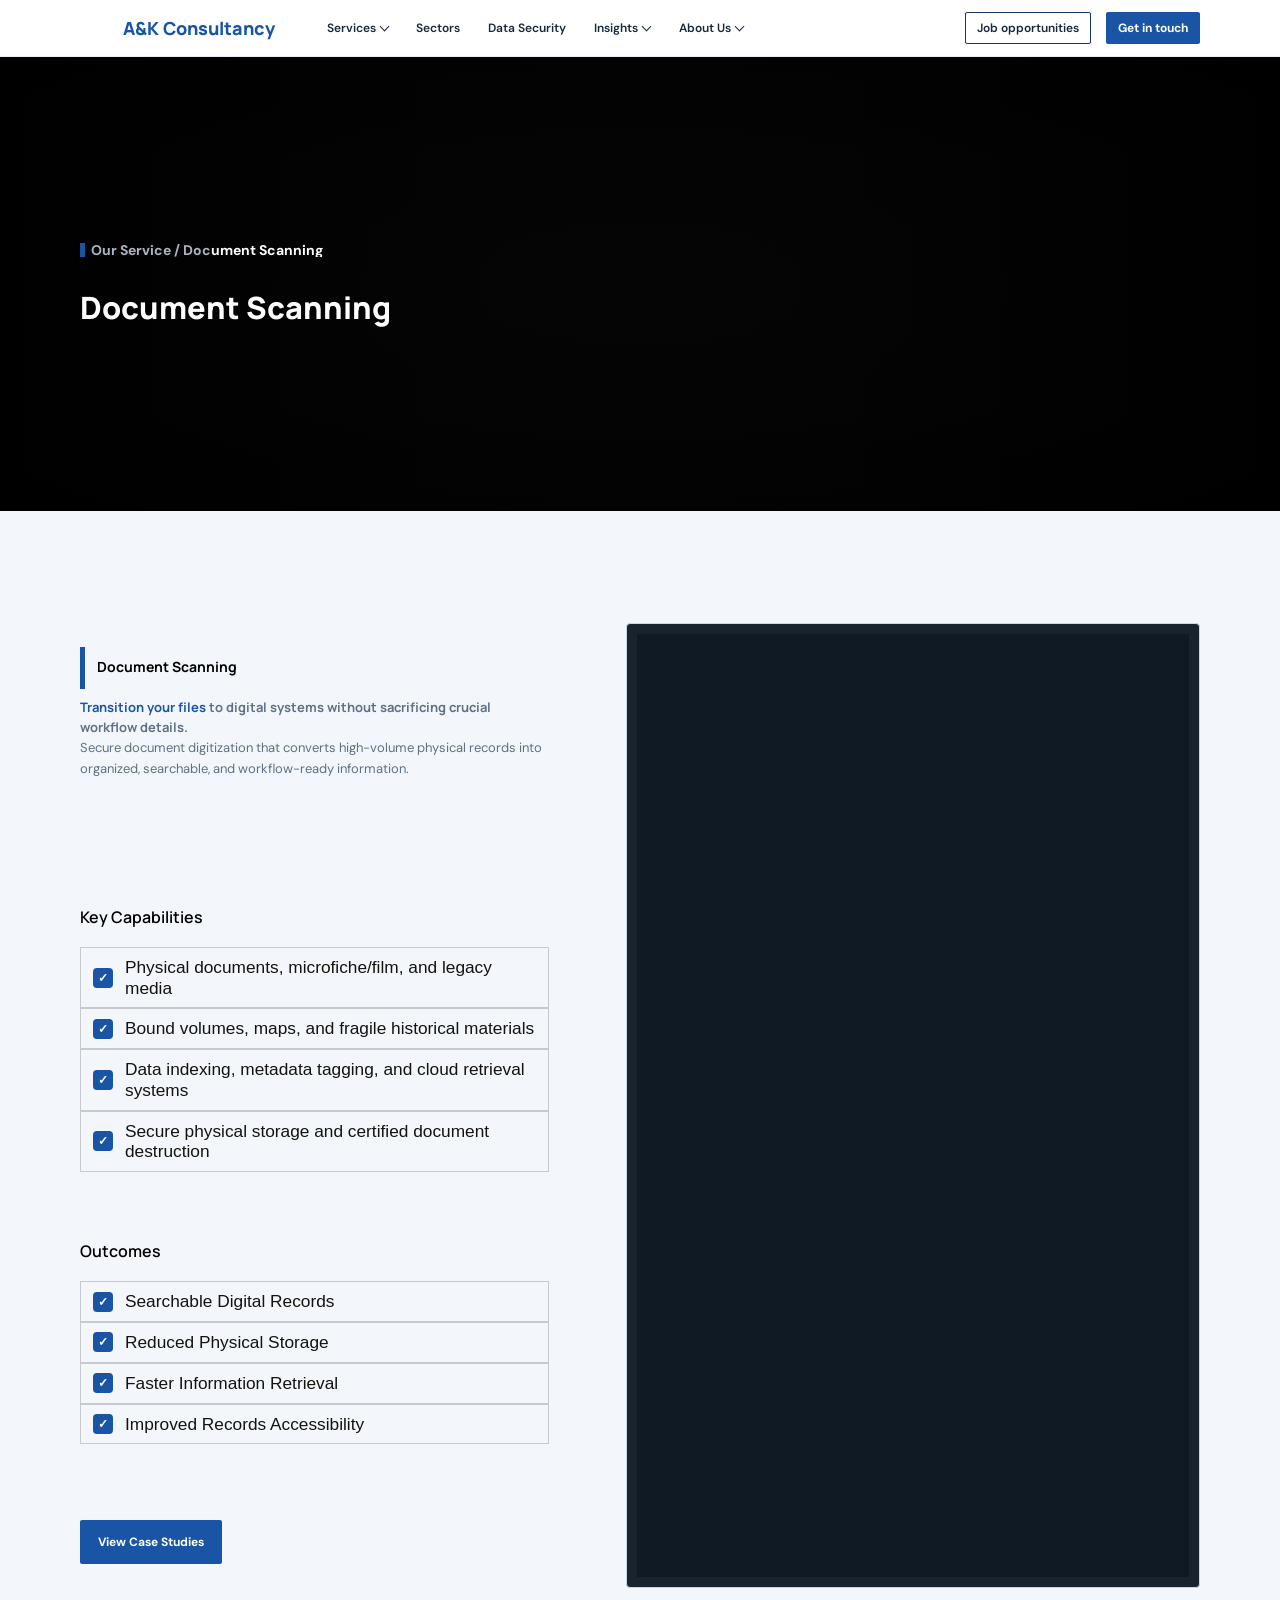
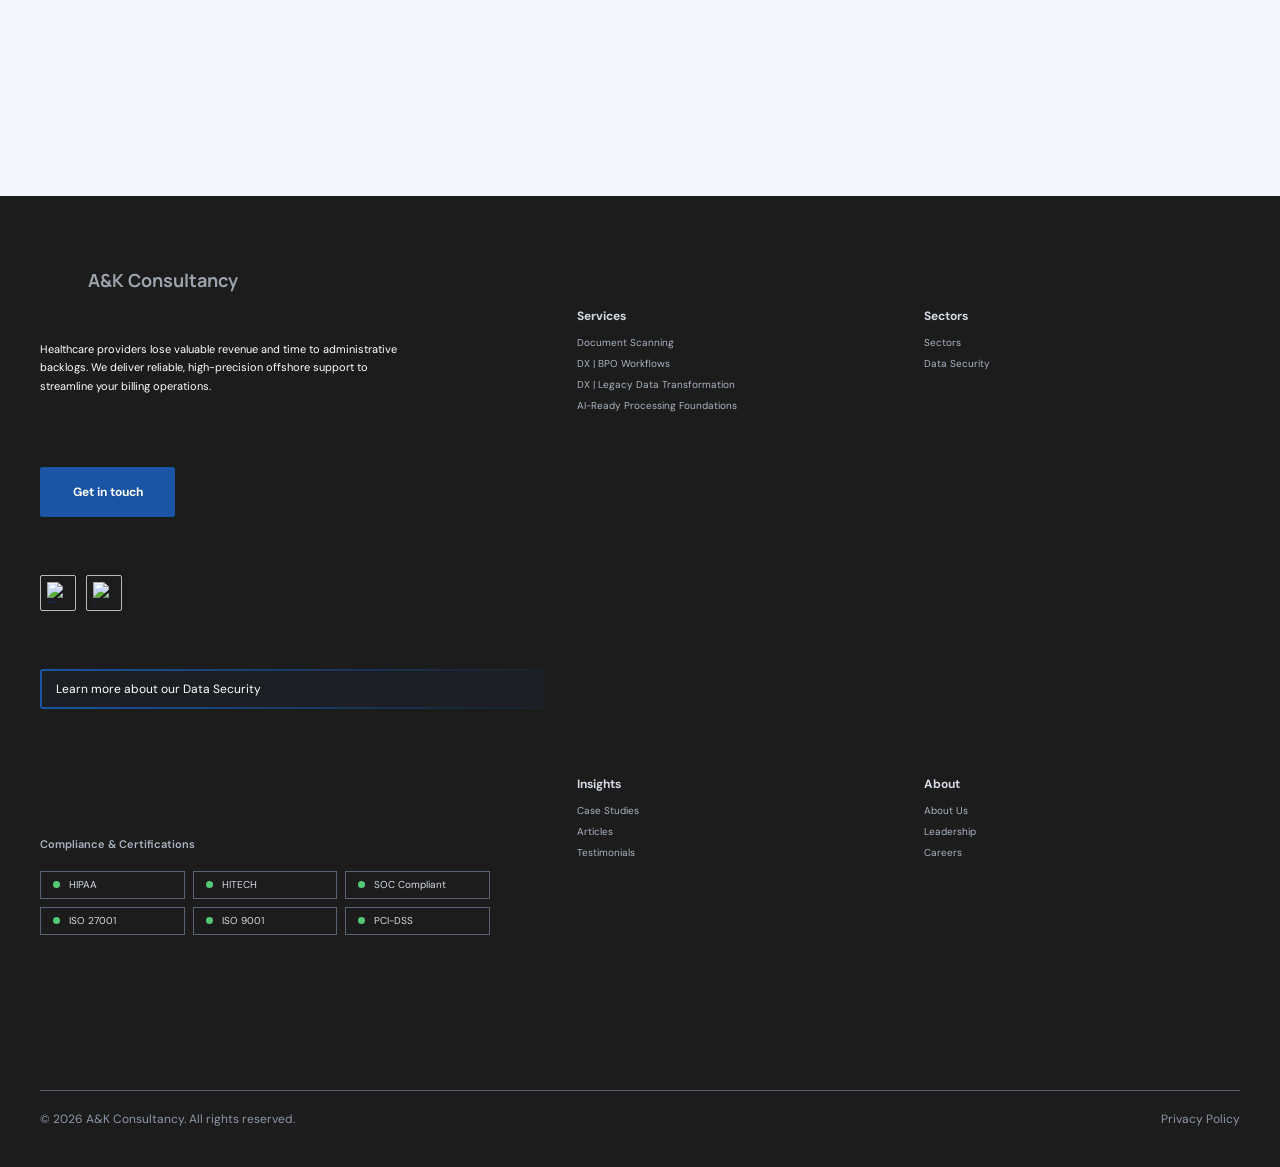
==== commit 6837ac53: "Restore document scanning and legacy data pages with correct styling" ====
--- a/document-scanning.html
+++ b/document-scanning.html
@@ -9,7 +9,7 @@
 </head>
 <body>
   <header class="site-header"><div class="header-inner"><div class="header-topline"><a class="brand" href="index.html" aria-label="A&K Consultancy home"><video class="brand-logo" autoplay muted loop playsinline preload="auto" aria-label="A&K Consultancy logo"><source src="https://raw.githubusercontent.com/brainrotcore803-netizen/sdfsdf/main/Green_arrow_logo_animation_202608241919.mp4" type="video/mp4"></video><span class="brand-name">A&amp;K Consultancy</span></a><button class="menu-toggle" type="button" aria-expanded="false" aria-controls="primary-navigation"><span></span><span></span><span></span><span class="sr-only">Open navigation menu</span></button><nav class="primary-navigation" id="primary-navigation" aria-label="Primary navigation"><ul class="navigation-list"><li class="navigation-item has-dropdown"><button class="navigation-link dropdown-toggle" type="button" aria-expanded="false">Services <span class="chevron" aria-hidden="true"></span></button><ul class="dropdown-menu"><li><a href="document-scanning.html">Document Scanning</a></li><li><a href="bpo-workflows.html">DX | BPO Workflows</a></li><li><a href="legacy-data-transformation.html">DX | Legacy Data Transformation</a></li><li><a href="ai-ready-processing.html">AI-Ready Processing Foundations</a></li></ul></li><li class="navigation-item"><a class="navigation-link" href="index.html#sectors">Sectors</a></li><li class="navigation-item"><a class="navigation-link" href="index.html#data-security">Data Security</a></li><li class="navigation-item has-dropdown"><button class="navigation-link dropdown-toggle" type="button" aria-expanded="false">Insights <span class="chevron" aria-hidden="true"></span></button><ul class="dropdown-menu"><li><a href="index.html#articles">Articles</a></li><li><a href="index.html#case-studies">Case Studies</a></li><li><a href="index.html#testimonials">Testimonials</a></li></ul></li><li class="navigation-item has-dropdown"><button class="navigation-link dropdown-toggle" type="button" aria-expanded="false">About Us <span class="chevron" aria-hidden="true"></span></button><ul class="dropdown-menu"><li><a href="index.html#about">About A&amp;K Consultancy</a></li><li><a href="index.html#culture">People &amp; Culture</a></li><li><a href="index.html#leadership">Leadership</a></li><li><a href="index.html#impact">Our Impact</a></li><li><a href="index.html#careers">Careers</a></li></ul></li></ul><div class="header-actions"><a class="job-link" href="index.html#job-opportunities">Job opportunities</a><a class="contact-link" href="index.html#get-in-touch">Get in touch</a></div></nav></div></div></header>
-  <main class="services-page"><section class="services-hero" aria-labelledby="services-title"><div class="services-hero-video" aria-hidden="true"><video autoplay muted loop playsinline preload="auto"><source src="https://raw.githubusercontent.com/brainrotcore803-netizen/sdfsdf/main/Service%20Bars.mp4" type="video/mp4"></video></div><div class="services-hero-overlay" aria-hidden="true"></div><div class="services-hero-content"><p class="services-eyebrow">What we do</p><h1 id="services-title">Document Scanning</h1></div></section><section class="service-single" aria-labelledby="document-scanning-title"><article class="service-feature" id="document-scanning"><div class="service-item"><h2 id="document-scanning-title">Document Scanning</h2><p>Secure document digitization that converts high-volume physical records into organized, searchable, and workflow-ready information.</p><div class="service-detail-box"><h3>Key Capabilities</h3><ul class="service-checklist"><li>High-Resolution Document Capture</li><li>Optical Character Recognition</li><li>Batch Scanning &amp; Indexing</li><li>Document Classification</li><li>Metadata Tagging</li><li>Secure Digital Archiving</li></ul></div><div class="service-detail-box service-outcomes-box"><h3>Outcomes</h3><ul class="service-checklist"><li>Searchable Digital Records</li><li>Reduced Physical Storage</li><li>Faster Information Retrieval</li><li>Improved Records Accessibility</li><li>Consistent Document Organization</li><li>Secure Long-Term Retention</li></ul></div><a class="case-studies-button" href="index.html#case-studies">View Case Studies</a></div><div class="service-video-box" aria-label="Document Scanning video area"></div></article></section></main>
+  <main class="services-page"><section class="services-hero" aria-labelledby="services-title"><div class="services-hero-video" aria-hidden="true"><video autoplay muted loop playsinline preload="auto"><source src="https://raw.githubusercontent.com/brainrotcore803-netizen/sdfsdf/main/Service%20Bars.mp4" type="video/mp4"></video></div><div class="services-hero-overlay" aria-hidden="true"></div><div class="services-hero-content"><p class="services-eyebrow">What we do</p><h1 id="services-title">Document Scanning</h1></div></section><section class="service-single" aria-labelledby="document-scanning-title"><article class="service-feature" id="document-scanning"><div class="service-item"><h2 id="document-scanning-title">Document Scanning</h2><p>Secure document digitization that converts high-volume physical records into organized, searchable, and workflow-ready information.</p><div class="sqs-block-content"><h3>Key Capabilities</h3><ul class="data-rte-list"><li>Physical documents, microfiche/film, and legacy media</li><li>Bound volumes, maps, and fragile historical materials</li><li>Data indexing, metadata tagging, and cloud retrieval systems</li><li>Secure physical storage and certified document destruction</li></ul></div><div class="sqs-block-content"><h3>Outcomes</h3><ul class="data-rte-list"><li>Searchable Digital Records</li><li>Reduced Physical Storage</li><li>Faster Information Retrieval</li><li>Improved Records Accessibility</li></ul></div><a class="case-studies-button" href="index.html#case-studies">View Case Studies</a></div><div class="service-video-box" aria-label="Document Scanning video area"></div></article></section></main>
   <footer class="site-footer"><div class="footer-inner"><div class="header-content"><a class="footer-brand" href="index.html" aria-label="A&K Consultancy home"><video class="footer-logo" autoplay muted loop playsinline aria-label="A&K Consultancy logo"><source src="https://raw.githubusercontent.com/brainrotcore803-netizen/sdfsdf/main/Green_arrow_logo_animation_202608241919.mp4" type="video/mp4"></video><span>A&amp;K Consultancy</span></a><p class="header-description">Healthcare providers lose valuable revenue and time to administrative backlogs. We deliver reliable, high-precision offshore support to streamline your billing operations.</p><a class="header-cta" href="index.html#get-in-touch">Get in touch</a><div class="social-links" aria-label="Social media links"><a class="social-link" href="#facebook" aria-label="Facebook"><img src="https://raw.githubusercontent.com/brainrotcore803-netizen/sdfsdf/main/icons8-facebook.gif" alt="Facebook logo"></a><a class="social-link" href="#linkedin" aria-label="LinkedIn"><img src="https://raw.githubusercontent.com/brainrotcore803-netizen/sdfsdf/main/icons8-linkedin-48.gif" alt="LinkedIn logo"></a></div><a class="security-link" href="index.html#data-security">Learn more about our Data Security</a><div class="certifications"><p class="certifications-title">Compliance &amp; Certifications</p><div class="certification-grid"><div class="certification-item"><span class="certification-dot"></span>HIPAA</div><div class="certification-item"><span class="certification-dot"></span>HITECH</div><div class="certification-item"><span class="certification-dot"></span>SOC Compliant</div><div class="certification-item"><span class="certification-dot"></span>ISO 27001</div><div class="certification-item"><span class="certification-dot"></span>ISO 9001</div><div class="certification-item"><span class="certification-dot"></span>PCI-DSS</div></div></div><div class="header-bottomline"><span>&copy; 2026 A&amp;K Consultancy. All rights reserved.</span><a href="index.html#privacy">Privacy Policy</a></div></div><nav class="footer-services" aria-label="Footer services"><h2><a href="document-scanning.html">Services</a></h2><a href="document-scanning.html">Document Scanning</a><a href="bpo-workflows.html">DX | BPO Workflows</a><a href="legacy-data-transformation.html">DX | Legacy Data Transformation</a><a href="ai-ready-processing.html">AI-Ready Processing Foundations</a></nav><nav class="footer-sectors" aria-label="Footer sectors"><h2>Sectors</h2><a href="index.html#sectors">Sectors</a><a href="index.html#data-security">Data Security</a></nav><nav class="footer-insights" aria-label="Footer insights"><h2>Insights</h2><a href="index.html#case-studies">Case Studies</a><a href="index.html#articles">Articles</a><a href="index.html#testimonials">Testimonials</a></nav><nav class="footer-about" aria-label="Footer about us"><h2>About</h2><a href="index.html#about">About Us</a><a href="index.html#leadership">Leadership</a><a href="index.html#careers">Careers</a></nav></div></footer>
   <script src="script.js"></script>
 </body>
--- a/style.css
+++ b/style.css
@@ -1218,6 +1218,134 @@
   font-size: 14px;
 }
 
+.sqs-block-content {
+  display: block;
+  width: auto;
+  margin: 0 0 16px;
+  color: rgb(20, 19, 16);
+  font-family: 'Plus Jakarta Sans', sans-serif;
+  font-size: 16px;
+  font-style: normal;
+  font-weight: 400;
+  line-height: 19.2px;
+  letter-spacing: normal;
+  overflow-wrap: break-word;
+  text-size-adjust: 100%;
+  text-transform: none;
+  text-wrap: wrap;
+  unicode-bidi: isolate;
+  white-space: normal;
+  -webkit-font-smoothing: antialiased;
+}
+
+.sqs-block-content h3 {
+  margin: 0 0 14px;
+  color: var(--navy);
+  font-family: 'Manrope', sans-serif;
+  font-size: 14px;
+}
+
+body:has(#document-scanning) .sqs-block-content {
+  margin: 0 0 16px;
+}
+
+body:has(#document-scanning) .sqs-block-content h3 {
+  margin-top: 70px;
+  margin-bottom: 20px;
+  color: #000000;
+  font-size: 16px;
+  font-weight: 600;
+}
+
+body:has(#document-scanning) .sqs-block-content:first-of-type h3 {
+  margin-top: 128px;
+}
+
+body:has(#legacy-data-transformation) .sqs-block-content h3 {
+  margin-top: 70px;
+  margin-bottom: 20px;
+  color: #000000;
+  font-size: 16px;
+  font-weight: 600;
+}
+
+body:has(#legacy-data-transformation) .sqs-block-content:first-of-type h3 {
+  margin-top: 128px;
+}
+
+.data-rte-list {
+  margin: 0;
+  padding: 0;
+  list-style: none;
+}
+
+.data-rte-list li {
+  position: relative;
+  box-sizing: border-box;
+  display: flex;
+  align-items: center;
+  width: 100%;
+  min-height: 39.875px;
+  padding: 9px 11px 9px 44px;
+  border: 1.33333px solid rgba(20, 19, 16, 0.2);
+  color: rgb(20, 19, 16);
+  font-family: 'Plus Jakarta Sans', sans-serif;
+  font-size: 17.2976px;
+  font-style: normal;
+  font-weight: 400;
+  line-height: 20.7571px;
+  letter-spacing: normal;
+  overflow-wrap: break-word;
+  text-size-adjust: 100%;
+  text-transform: none;
+  unicode-bidi: isolate;
+  -webkit-font-smoothing: antialiased;
+  margin-bottom: 0;
+}
+
+.data-rte-list li::before {
+  position: absolute;
+  top: 50%;
+  left: 12px;
+  display: inline-flex;
+  align-items: center;
+  justify-content: center;
+  width: 20px;
+  height: 20px;
+  border-radius: 4px;
+  background: var(--blue);
+  color: #ffffff;
+  content: '✓';
+  font-size: 12px;
+  font-weight: 700;
+  line-height: 1;
+  transform: translateY(-50%);
+}
+
+.service-title-subtitle {
+  display: block;
+  max-width: 620px;
+  margin: 36px 0 64px;
+  color: #000000;
+  font-family: 'Manrope', sans-serif;
+  font-size: 33.5213px;
+  font-weight: 700;
+  line-height: 1.12;
+}
+
+.service-title-subtitle strong {
+  color: var(--blue);
+}
+
+body:has(#document-scanning) .case-studies-button {
+  margin-top: 60px;
+}
+
+body:has(#legacy-data-transformation) .case-studies-button {
+  margin-top: 60px;
+}
+
+
 .service-outcomes-box {
   border-color: #c8d6e6;
   background: var(--white);
